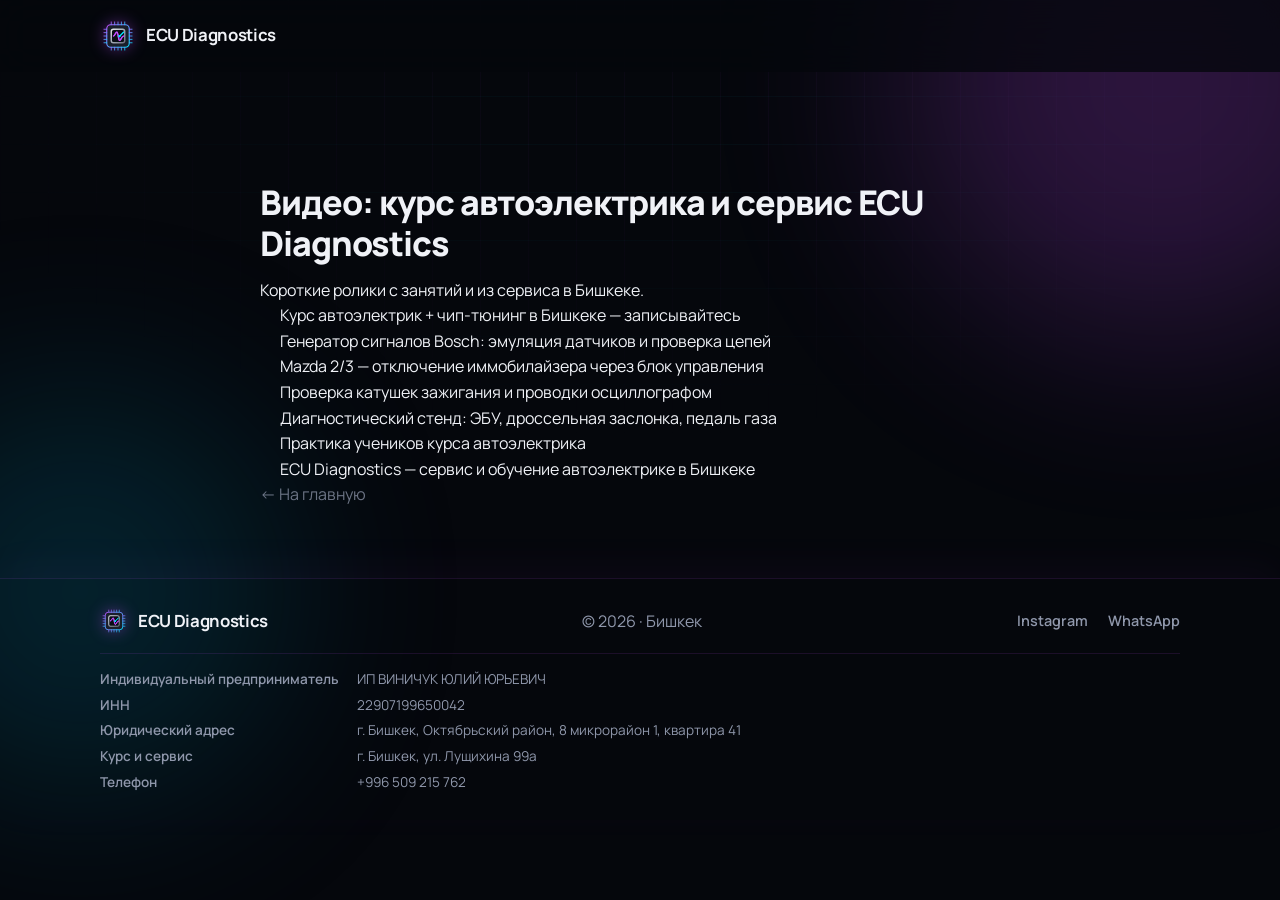
==== video/index.html @ fdb9a049 "Видео для Google: отдельная страница просмотра на каждый ролик (VideoObject), список /video/, видео-" ====
<!DOCTYPE html>
<html lang="ru">
<head>
  <meta charset="UTF-8" />
  <meta name="viewport" content="width=device-width, initial-scale=1.0" />
  <title>Видео — ECU Diagnostics</title>
  <meta name="description" content="Видео с курса автоэлектрика и из сервиса ECU Diagnostics в Бишкеке." />
  <link rel="canonical" href="https://ecu-diagnostics-kg.com/video/" />
  <link rel="icon" href="../assets/logo-mark.svg" type="image/svg+xml" />
  <link rel="preconnect" href="https://fonts.googleapis.com" />
  <link rel="preconnect" href="https://fonts.gstatic.com" crossorigin />
  <link href="https://fonts.googleapis.com/css2?family=Manrope:wght@400;500;600;700;800&display=swap" rel="stylesheet" />
  <link rel="stylesheet" href="../styles.css" />
  <style>
    .vp{max-width:760px;margin:0 auto;padding:110px 0 70px;line-height:1.6}
    .vp h1{font-size:clamp(24px,4.5vw,34px);line-height:1.2;margin:0 0 14px}
    .vp video{display:block;width:100%;max-width:420px;max-height:78vh;margin:0 auto 18px;border-radius:16px;background:#000}
    .vp .cta{display:inline-block;margin:14px 10px 0 0}
    .vp ul{padding-left:20px}
    .vp .muted{opacity:.75}
  </style>
  <script type="application/ld+json">{"@context": "https://schema.org", "@type": "CollectionPage", "name": "Видео ECU Diagnostics", "url": "https://ecu-diagnostics-kg.com/video/"}</script>
</head>
<body>
  <div class="bg-glow bg-glow--a" aria-hidden="true"></div>
  <div class="bg-glow bg-glow--b" aria-hidden="true"></div>
  <div class="bg-grid" aria-hidden="true"></div>

  <header class="header" id="header">
    <div class="wrap header__row">
      <a href="../index.html" class="brand">
        <img src="../assets/logo-mark.svg" alt="" class="brand__icon" width="36" height="36" />
        <span class="brand__name">ECU Diagnostics</span>
      </a>
    </div>
  </header>

  <main class="wrap">
    <article class="vp">
      <h1>Видео: курс автоэлектрика и сервис ECU Diagnostics</h1>
      <p>Короткие ролики с занятий и из сервиса в Бишкеке.</p>
      <ul>
        <li><a href="zapis-na-kurs-avtoelektrik.html">Курс автоэлектрик + чип-тюнинг в Бишкеке — записывайтесь</a></li>
        <li><a href="generator-signalov-bosch.html">Генератор сигналов Bosch: эмуляция датчиков и проверка цепей</a></li>
        <li><a href="mazda-immo-off.html">Mazda 2/3 — отключение иммобилайзера через блок управления</a></li>
        <li><a href="proverka-katushek-i-provodki.html">Проверка катушек зажигания и проводки осциллографом</a></li>
        <li><a href="diagnosticheskiy-stend.html">Диагностический стенд: ЭБУ, дроссельная заслонка, педаль газа</a></li>
        <li><a href="praktika-uchenikov.html">Практика учеников курса автоэлектрика</a></li>
        <li><a href="ecu-diagnostics-bishkek.html">ECU Diagnostics — сервис и обучение автоэлектрике в Бишкеке</a></li>
      </ul>
      <p class="muted"><a href="../index.html">← На главную</a></p>
    </article>
  </main>

  <footer class="footer">
    <div class="wrap footer__row">
      <a href="../index.html" class="brand brand--sm">
        <img src="../assets/logo-mark.svg" alt="" class="brand__icon" width="28" height="28" />
        <span class="brand__name">ECU Diagnostics</span>
      </a>
      <p class="muted">© 2026 · Бишкек</p>
      <div class="footer__links">
        <a href="https://www.instagram.com/ecu_diagnostics_julius/" target="_blank" rel="noopener">Instagram</a>
        <a href="https://wa.me/996551290796" target="_blank" rel="noopener">WhatsApp</a>
      </div>
    </div>
    <div class="wrap footer__req" aria-label="Реквизиты">
      <dl>
        <dt>Индивидуальный предприниматель</dt><dd>ИП ВИНИЧУК ЮЛИЙ ЮРЬЕВИЧ</dd>
        <dt>ИНН</dt><dd>22907199650042</dd>
        <dt>Юридический адрес</dt><dd>г. Бишкек, Октябрьский район, 8 микрорайон 1, квартира 41</dd>
        <dt>Курс и сервис</dt><dd>г. Бишкек, ул. Лущихина 99а</dd>
        <dt>Телефон</dt><dd><a href="tel:+996509215762">+996 509 215 762</a></dd>
      </dl>
    </div>
  </footer>
</body>
</html>
---- styles.css ----
/* ========== ECU Diagnostics — neon glow system ========== */
:root {
  --bg: #05070c;
  --bg-2: #0a0e16;
  --surface: rgba(14, 18, 28, 0.82);
  --surface-solid: #111622;
  --line: rgba(196, 77, 255, 0.12);
  --line-strong: rgba(0, 229, 255, 0.32);
  --text: #f0f2f7;
  --muted: #8f97ab;
  --purple: #c44dff;
  --cyan: #00e5ff;
  --grad: linear-gradient(135deg, #c44dff 0%, #7c3aed 48%, #00e5ff 100%);
  --text-grad: linear-gradient(90deg, #e879f9, #c44dff 45%, #00e5ff);
  --glow-purple: 0 0 28px rgba(196, 77, 255, 0.35), 0 0 60px rgba(196, 77, 255, 0.12);
  --glow-cyan: 0 0 24px rgba(0, 229, 255, 0.25), 0 0 48px rgba(0, 229, 255, 0.1);
  --glow-mix: 0 0 32px rgba(196, 77, 255, 0.28), 0 0 64px rgba(0, 229, 255, 0.12);
  --r: 16px;
  --wrap: 1080px;
  --header: 72px;
  --section: 96px;
  --gap: 20px;
  --font: "Manrope", system-ui, -apple-system, sans-serif;
  --shadow: 0 16px 48px rgba(0, 0, 0, 0.4);
}

*, *::before, *::after { box-sizing: border-box; margin: 0; padding: 0; }

html {
  scroll-behavior: smooth;
  scroll-padding-top: calc(var(--header) + 12px);
}

body {
  font-family: var(--font);
  background: var(--bg);
  color: var(--text);
  line-height: 1.55;
  min-height: 100vh;
  overflow-x: hidden;
  -webkit-font-smoothing: antialiased;
}

img { display: block; max-width: 100%; }
a { color: inherit; text-decoration: none; }
ul, ol { list-style: none; }

/* Ambient background glow */
.bg-grid {
  position: fixed;
  inset: 0;
  z-index: -2;
  pointer-events: none;
  background-image:
    linear-gradient(rgba(0, 229, 255, 0.03) 1px, transparent 1px),
    linear-gradient(90deg, rgba(196, 77, 255, 0.03) 1px, transparent 1px);
  background-size: 48px 48px;
  mask-image: radial-gradient(ellipse 80% 55% at 50% 10%, black 15%, transparent 72%);
}

.bg-glow {
  position: fixed;
  border-radius: 50%;
  filter: blur(100px);
  z-index: -1;
  pointer-events: none;
}

.bg-glow--a {
  width: 520px;
  height: 520px;
  top: -180px;
  right: -140px;
  background: var(--purple);
  opacity: 0.2; /* softer — no purple “panel” behind logo */
}

.bg-glow--b {
  width: 400px;
  height: 400px;
  bottom: 12%;
  left: -120px;
  background: #0088aa;
  opacity: 0.22;
}

.wrap {
  width: min(100% - 40px, var(--wrap));
  margin-inline: auto;
}

/* Header */
.header {
  position: sticky;
  top: 0;
  z-index: 50;
  height: var(--header);
  background: rgba(5, 7, 12, 0.78);
  backdrop-filter: blur(18px);
  border-bottom: 1px solid transparent;
  transition: border-color 0.25s, background 0.25s, box-shadow 0.25s;
}

.header.is-scrolled {
  border-bottom-color: var(--line);
  background: rgba(5, 7, 12, 0.92);
  box-shadow: 0 8px 32px rgba(0, 0, 0, 0.35), 0 0 40px rgba(196, 77, 255, 0.06);
}

.header__row {
  height: 100%;
  display: flex;
  align-items: center;
  justify-content: space-between;
  gap: 24px;
}

.header__actions {
  display: flex;
  align-items: center;
  gap: 12px;
}

.brand {
  display: flex;
  align-items: center;
  gap: 10px;
  min-width: 0;
}

.brand__icon {
  width: 36px;
  height: 36px;
  object-fit: contain;
  flex-shrink: 0;
  filter: drop-shadow(0 0 8px rgba(196, 77, 255, 0.4));
}

.brand--sm .brand__icon {
  width: 28px;
  height: 28px;
}

.brand__name {
  font-weight: 700;
  font-size: 1.05rem;
  letter-spacing: -0.02em;
  white-space: nowrap;
  color: var(--text);
}

.nav {
  display: flex;
  align-items: center;
  gap: 8px 28px;
}

.nav > a:not(.btn) {
  font-size: 0.95rem;
  font-weight: 500;
  color: var(--muted);
  transition: color 0.15s, text-shadow 0.15s;
}

.nav > a:not(.btn):hover {
  color: var(--text);
  text-shadow: 0 0 16px rgba(0, 229, 255, 0.35);
}

.burger {
  display: none;
  width: 40px;
  height: 40px;
  border: 1px solid var(--line);
  border-radius: 10px;
  background: transparent;
  cursor: pointer;
  flex-direction: column;
  align-items: center;
  justify-content: center;
  gap: 6px;
}

.burger span {
  display: block;
  width: 18px;
  height: 2px;
  background: var(--text);
  border-radius: 2px;
}

/* Type */
.kicker {
  font-size: 0.75rem;
  font-weight: 700;
  letter-spacing: 0.14em;
  text-transform: uppercase;
  color: var(--cyan);
  margin-bottom: 12px;
  text-shadow: 0 0 18px rgba(0, 229, 255, 0.55), 0 0 36px rgba(0, 229, 255, 0.2);
}

h1, h2, h3 {
  font-weight: 800;
  letter-spacing: -0.03em;
  line-height: 1.15;
}

h1 { font-size: clamp(2rem, 4.5vw, 3rem); margin-bottom: 16px; }
h2 { font-size: clamp(1.5rem, 3vw, 2rem); margin-bottom: 10px; }
h3 { font-size: 1.05rem; margin-bottom: 8px; font-weight: 700; letter-spacing: -0.02em; }

.lead {
  font-size: 1.125rem;
  color: var(--muted);
  max-width: 34rem;
  margin-bottom: 28px;
  line-height: 1.6;
}

.muted { color: var(--muted); }

/* Buttons */
.btn {
  display: inline-flex;
  align-items: center;
  justify-content: center;
  gap: 8px;
  height: 48px;
  padding: 0 22px;
  border-radius: 999px;
  font-weight: 700;
  font-size: 0.95rem;
  border: 1px solid transparent;
  transition: transform 0.15s, box-shadow 0.2s, background 0.15s, border-color 0.15s;
  white-space: nowrap;
}

.btn:hover { transform: translateY(-1px); }

.btn--sm {
  height: 40px;
  padding: 0 16px;
  font-size: 0.875rem;
}

.btn--primary {
  background: var(--grad);
  color: #0a0a12;
  box-shadow: 0 6px 24px rgba(196, 77, 255, 0.4), 0 0 40px rgba(0, 229, 255, 0.12);
}

.btn--primary:hover {
  box-shadow: 0 10px 32px rgba(196, 77, 255, 0.5), 0 0 48px rgba(0, 229, 255, 0.22);
}

.btn--ghost {
  background: transparent;
  border-color: rgba(0, 229, 255, 0.35);
  color: var(--text);
  box-shadow: 0 0 0 rgba(0, 229, 255, 0);
}

.btn--ghost:hover {
  border-color: var(--cyan);
  background: rgba(0, 229, 255, 0.06);
  box-shadow: var(--glow-cyan);
}

.btn--block { width: 100%; }

/* Language switch */
.lang-switch {
  display: inline-flex;
  align-items: center;
  gap: 6px;
  height: 36px;
  padding: 0 14px;
  border-radius: 999px;
  border: 1px solid rgba(0, 229, 255, 0.4);
  background: rgba(0, 229, 255, 0.07);
  color: var(--cyan);
  font-size: 0.8125rem;
  font-weight: 800;
  letter-spacing: 0.08em;
  white-space: nowrap;
  box-shadow: 0 0 14px rgba(0, 229, 255, 0.12);
  transition: border-color 0.15s, box-shadow 0.15s, background 0.15s, transform 0.15s;
}

.lang-switch:hover {
  border-color: var(--cyan);
  background: rgba(0, 229, 255, 0.14);
  box-shadow: var(--glow-cyan);
  transform: translateY(-1px);
}

/* Pills */
.pills {
  display: flex;
  flex-wrap: wrap;
  gap: 8px;
}

.pill {
  height: 34px;
  display: inline-flex;
  align-items: center;
  padding: 0 14px;
  border-radius: 999px;
  border: 1px solid rgba(196, 77, 255, 0.2);
  background: rgba(196, 77, 255, 0.06);
  color: var(--muted);
  font-size: 0.8125rem;
  font-weight: 600;
  box-shadow: 0 0 16px rgba(196, 77, 255, 0.08);
  transition: border-color 0.15s, box-shadow 0.15s, color 0.15s;
}

.pill:hover {
  border-color: rgba(0, 229, 255, 0.35);
  color: var(--text);
  box-shadow: 0 0 20px rgba(0, 229, 255, 0.15);
}

/* Hero */
.hero {
  padding: 48px 0 80px;
  border-bottom: 1px solid var(--line);
  position: relative;
}

.hero__grid {
  display: grid;
  grid-template-columns: 1.15fr 0.85fr;
  gap: 40px;
  align-items: center;
  min-height: 440px;
}

.hero__cta {
  display: flex;
  flex-wrap: wrap;
  gap: 12px;
  margin-bottom: 28px;
}

.hero__art {
  position: relative;
  display: grid;
  place-items: center;
  min-height: 440px;
}

.hero__glow {
  position: absolute;
  width: 75%;
  aspect-ratio: 1;
  border-radius: 50%;
  background: radial-gradient(
    circle,
    rgba(196, 77, 255, 0.32) 0%,
    rgba(0, 229, 255, 0.1) 45%,
    transparent 72%
  );
  filter: blur(28px);
  z-index: 0;
  pointer-events: none;
  animation: pulse-orb 6s ease-in-out infinite;
}

.hero__logo {
  position: relative;
  z-index: 1;
  width: min(380px, 92%);
  height: auto;
  object-fit: contain;
  /* pure SVG — sharp, no raster/mix-blend hacks */
  filter: drop-shadow(0 0 24px rgba(196, 77, 255, 0.3));
  animation: float 7s ease-in-out infinite;
}

@keyframes float {
  0%, 100% { transform: translateY(0); }
  50% { transform: translateY(-8px); }
}

@keyframes pulse-orb {
  0%, 100% { opacity: 0.65; transform: scale(1); }
  50% { opacity: 0.95; transform: scale(1.04); }
}

/* Sections */
.section {
  padding: var(--section) 0;
  position: relative;
}

.section--tint {
  background: linear-gradient(180deg, transparent, rgba(12, 16, 28, 0.9), transparent);
  border-block: 1px solid var(--line);
}

.section__head {
  max-width: 520px;
  margin: 0 auto 40px;
  text-align: center;
}

.section__desc {
  color: var(--muted);
  font-size: 1rem;
}

/* Cards with glow */
.grid-3 {
  display: grid;
  grid-template-columns: repeat(3, 1fr);
  gap: var(--gap);
}

.card {
  background: var(--surface);
  border: 1px solid var(--line);
  border-radius: var(--r);
  padding: 24px;
  min-height: 100%;
  display: flex;
  flex-direction: column;
  backdrop-filter: blur(12px);
  transition: border-color 0.2s, transform 0.2s, box-shadow 0.25s;
}

.card:hover {
  border-color: var(--line-strong);
  transform: translateY(-3px);
  box-shadow: var(--glow-mix), var(--shadow);
}

.card--link { cursor: pointer; }

.card__ico {
  width: 42px;
  height: 42px;
  border-radius: 11px;
  display: grid;
  place-items: center;
  margin-bottom: 16px;
  color: var(--cyan);
  background: rgba(0, 229, 255, 0.08);
  border: 1px solid rgba(0, 229, 255, 0.22);
  box-shadow: 0 0 18px rgba(0, 229, 255, 0.15);
  transition: box-shadow 0.2s, border-color 0.2s;
}

.card:hover .card__ico {
  border-color: rgba(196, 77, 255, 0.4);
  color: #e9d5ff;
  box-shadow: 0 0 22px rgba(196, 77, 255, 0.35);
}

.card__ico svg { width: 22px; height: 22px; }

.card p {
  color: var(--muted);
  font-size: 0.9375rem;
  flex: 1;
}

.card__label {
  display: block;
  font-size: 0.75rem;
  font-weight: 700;
  letter-spacing: 0.1em;
  text-transform: uppercase;
  color: var(--muted);
  margin-bottom: 8px;
}

.card strong {
  font-size: 1.05rem;
  font-weight: 700;
}

/* Course */
.course {
  display: grid;
  grid-template-columns: 1.45fr 0.7fr;
  gap: var(--gap);
  align-items: start;
}

.course__main,
.course__side {
  background: var(--surface);
  border: 1px solid var(--line);
  border-radius: var(--r);
  padding: 28px;
  backdrop-filter: blur(12px);
}

.course__main {
  border-color: rgba(196, 77, 255, 0.35);
  box-shadow: var(--glow-mix), var(--shadow);
  position: relative;
  overflow: hidden;
}

.course__main::before {
  content: "";
  position: absolute;
  top: 0;
  left: 0;
  right: 0;
  height: 2px;
  background: var(--grad);
  box-shadow: 0 0 16px rgba(196, 77, 255, 0.6), 0 0 32px rgba(0, 229, 255, 0.3);
}

.course__bar {
  display: flex;
  flex-wrap: wrap;
  gap: 8px;
  margin-bottom: 20px;
}

.course__bar span {
  height: 32px;
  display: inline-flex;
  align-items: center;
  padding: 0 12px;
  border-radius: 999px;
  border: 1px solid rgba(0, 229, 255, 0.2);
  font-size: 0.8125rem;
  font-weight: 600;
  color: var(--muted);
  background: rgba(0, 229, 255, 0.04);
  box-shadow: 0 0 12px rgba(0, 229, 255, 0.08);
}

.course__price {
  display: flex;
  flex-wrap: wrap;
  align-items: flex-end;
  justify-content: space-between;
  gap: 12px 20px;
  margin-bottom: 24px;
  padding: 18px 20px;
  border-radius: 14px;
  border: 1px solid rgba(196, 77, 255, 0.35);
  background: linear-gradient(135deg, rgba(196, 77, 255, 0.12), rgba(0, 229, 255, 0.06));
  box-shadow: 0 0 28px rgba(196, 77, 255, 0.15);
}

.course__price-label {
  display: block;
  font-size: 0.75rem;
  font-weight: 700;
  letter-spacing: 0.1em;
  text-transform: uppercase;
  color: var(--muted);
  margin-bottom: 4px;
}

.course__price-main strong {
  font-size: clamp(1.6rem, 3vw, 2rem);
  font-weight: 800;
  letter-spacing: -0.03em;
  background: var(--text-grad);
  -webkit-background-clip: text;
  background-clip: text;
  color: transparent;
  filter: drop-shadow(0 0 12px rgba(196, 77, 255, 0.35));
}

.course__price-alt {
  display: flex;
  flex-wrap: wrap;
  gap: 8px;
}

.course__price-alt span {
  height: 34px;
  display: inline-flex;
  align-items: center;
  padding: 0 12px;
  border-radius: 999px;
  border: 1px solid rgba(0, 229, 255, 0.25);
  background: rgba(0, 229, 255, 0.06);
  font-size: 0.875rem;
  font-weight: 700;
  color: var(--text);
  box-shadow: 0 0 14px rgba(0, 229, 255, 0.1);
}

.course__title {
  font-size: 1.15rem;
  margin-bottom: 16px;
}

.program {
  display: flex;
  flex-direction: column;
  counter-reset: p;
  margin-bottom: 24px;
}

.program > li {
  counter-increment: p;
  display: grid;
  grid-template-columns: 40px 1fr;
  column-gap: 12px;
  padding: 14px 0;
  border-bottom: 1px solid rgba(255, 255, 255, 0.05);
}

.program > li:last-child { border-bottom: 0; }

.program > li::before {
  content: counter(p, decimal-leading-zero);
  font-size: 0.8125rem;
  font-weight: 800;
  color: var(--cyan);
  padding-top: 2px;
  grid-row: 1 / span 2;
  text-shadow: 0 0 12px rgba(0, 229, 255, 0.55);
}

.program strong {
  grid-column: 2;
  font-size: 0.95rem;
  font-weight: 700;
  margin-bottom: 2px;
}

.program span {
  grid-column: 2;
  font-size: 0.875rem;
  color: var(--muted);
  line-height: 1.45;
}

.course__foot {
  display: flex;
  flex-wrap: wrap;
  align-items: center;
  justify-content: space-between;
  gap: 16px;
  padding-top: 20px;
  border-top: 1px solid var(--line);
}

.course__signup { display:flex; flex-direction:column; align-items:flex-end; gap:10px; text-align:right; }
.course__start-date { color:var(--muted); font-size:0.9rem; font-weight:800; line-height:1.35; letter-spacing:0.06em; }
.course__start-date span { display:inline-block; color:var(--text); font-size:clamp(1.35rem,2.4vw,1.8rem); letter-spacing:0; white-space:nowrap; }

.course__loc {
  display: flex;
  flex-direction: column;
  gap: 2px;
}

.course__loc strong { font-size: 1.05rem; }
.course__loc .muted { font-size: 0.8125rem; }

.course__side {
  position: sticky;
  top: calc(var(--header) + 16px);
  border-color: rgba(0, 229, 255, 0.2);
  box-shadow: 0 0 28px rgba(0, 229, 255, 0.08);
  transition: box-shadow 0.2s, border-color 0.2s;
}

.course__side:hover {
  border-color: rgba(0, 229, 255, 0.4);
  box-shadow: var(--glow-cyan);
}

.course__side .kicker { margin-bottom: 8px; }
.course__side > .muted { margin: 8px 0 16px; font-size: 0.9375rem; }

.ticks {
  display: flex;
  flex-direction: column;
  gap: 10px;
  margin-bottom: 20px;
}

.ticks li {
  position: relative;
  padding-left: 18px;
  font-size: 0.9rem;
  font-weight: 500;
}

.ticks li::before {
  content: "";
  position: absolute;
  left: 0;
  top: 0.55em;
  width: 7px;
  height: 7px;
  border-radius: 50%;
  background: var(--grad);
  box-shadow: 0 0 10px rgba(196, 77, 255, 0.7);
}

.price {
  font-size: 2rem;
  font-weight: 800;
  letter-spacing: -0.03em;
  background: var(--text-grad);
  -webkit-background-clip: text;
  background-clip: text;
  color: transparent;
  filter: drop-shadow(0 0 12px rgba(196, 77, 255, 0.35));
  margin-bottom: 16px;
}

/* Video */
.video-feature {
  display: grid;
  grid-template-columns: 0.9fr 1.1fr;
  gap: 32px;
  align-items: center;
  margin-bottom: var(--gap);
  padding: 24px;
  background: var(--surface);
  border: 1px solid rgba(196, 77, 255, 0.3);
  border-radius: var(--r);
  box-shadow: var(--glow-mix);
  backdrop-filter: blur(12px);
}

.video-feature video,
.video-card video {
  width: 100%;
  display: block;
  background: #000;
  border-radius: 12px;
  border: 1px solid var(--line);
}

/* вертикальные ролики: 9:16, cover совпадает с форматом — без обрезки */
.video-feature video {
  aspect-ratio: 9 / 16;
  object-fit: cover;
  max-height: 480px;
  margin-inline: auto;
}

.video-card video {
  aspect-ratio: 9 / 16;
  object-fit: cover;
}

.video-feature__meta h3 {
  font-size: 1.35rem;
  margin-bottom: 8px;
}

.video-feature__meta .muted { font-size: 1rem; line-height: 1.6; }

.video-grid {
  display: grid;
  grid-template-columns: repeat(3, 1fr);
  gap: var(--gap);
}

.video-card {
  background: var(--surface);
  border: 1px solid var(--line);
  border-radius: var(--r);
  padding: 12px;
  backdrop-filter: blur(12px);
  transition: border-color 0.2s, transform 0.2s, box-shadow 0.25s;
}

.video-card:hover {
  border-color: var(--line-strong);
  transform: translateY(-3px);
  box-shadow: var(--glow-mix), var(--shadow);
}

.video-card h3 {
  font-size: 0.95rem;
  margin: 12px 4px 4px;
}

.video-card .muted {
  font-size: 0.85rem;
  margin: 0 4px;
}

/* About */
.about {
  display: grid;
  grid-template-columns: 1.2fr 0.8fr;
  gap: 40px;
  align-items: center;
}

.about__text {
  font-size: 1.05rem;
  max-width: 36rem;
  margin: 12px 0 24px;
  line-height: 1.65;
}

.about__panel {
  background: var(--surface);
  border: 1px solid rgba(196, 77, 255, 0.25);
  border-radius: var(--r);
  padding: 36px 28px;
  display: flex;
  flex-direction: column;
  align-items: center;
  justify-content: center;
  gap: 18px;
  min-height: 180px;
  box-shadow: var(--glow-mix);
  backdrop-filter: blur(12px);
  text-align: center;
}

.about__mark {
  width: 72px;
  height: 72px;
  filter: drop-shadow(0 0 14px rgba(196, 77, 255, 0.4));
}

.about__quote {
  color: var(--text);
  font-size: 1.1rem;
  font-weight: 600;
  line-height: 1.45;
  max-width: 18rem;
  letter-spacing: -0.02em;
}

.contact__hint {
  font-size: 0.875rem;
  margin-top: 4px;
  display: block;
}

/* Contact */
.contact-grid { margin-bottom: 20px; }

.banner {
  display: flex;
  align-items: center;
  justify-content: space-between;
  gap: 20px;
  flex-wrap: wrap;
  padding: 28px;
  border-radius: var(--r);
  background: linear-gradient(135deg, rgba(196, 77, 255, 0.14), rgba(0, 229, 255, 0.07));
  border: 1px solid rgba(196, 77, 255, 0.3);
  box-shadow: var(--glow-mix);
}

.banner h3 { margin-bottom: 4px; font-size: 1.15rem; }

/* Footer */
.footer {
  padding: 28px 0;
  border-top: 1px solid var(--line);
  box-shadow: 0 -12px 40px rgba(196, 77, 255, 0.04);
}

.footer__row {
  display: flex;
  align-items: center;
  justify-content: space-between;
  gap: 16px;
  flex-wrap: wrap;
}

.footer__links {
  display: flex;
  gap: 20px;
}

.footer__links a {
  font-size: 0.9rem;
  font-weight: 600;
  color: var(--muted);
  transition: color 0.15s, text-shadow 0.15s;
}

/* Реквизиты ИП в подвале: подпись слева, значение справа; на телефоне — друг под другом */
.footer__req {
  margin-top: 18px;
  padding-top: 16px;
  border-top: 1px solid var(--line);
}
.footer__req dl {
  display: grid;
  grid-template-columns: max-content 1fr;
  gap: 6px 18px;
  margin: 0;
  font-size: 0.85rem;
  line-height: 1.45;
  color: var(--muted);
}
.footer__req dt { font-weight: 600; }
.footer__req dd { margin: 0; }
.footer__req a { color: inherit; }

.footer__links a:hover {
  color: var(--cyan);
  text-shadow: 0 0 14px rgba(0, 229, 255, 0.5);
}


.program__points {
  grid-column: 2;
  display: flex;
  flex-direction: column;
  gap: 4px;
  margin: 8px 0 0;
  list-style: none;
}
.program .program__points li {
  display: block;
  position: relative;
  padding: 0 0 0 16px;
  border: 0;
  font-size: 0.85rem;
  line-height: 1.45;
  color: var(--text);
  opacity: 0.88;
}
.program .program__points li::before {
  content: "";
  position: absolute;
  left: 2px;
  top: 0.6em;
  width: 6px;
  height: 6px;
  border-radius: 50%;
  background: var(--purple);
  text-shadow: none;
}

.pill--start { color: var(--text); border-color: var(--line-strong); background: rgba(0, 229, 255, 0.08); }

.course-more { margin-top: 40px; }
.course-more .kicker { margin-bottom: 14px; }
.course-more .card h3 { font-size: 1.05rem; margin-bottom: 14px; }
.course-more .ticks { margin-bottom: 0; }

.faq { margin-top: 40px; max-width: 760px; }
.faq__item { border-bottom: 1px solid var(--line); }
.faq__item summary {
  cursor: pointer;
  padding: 16px 28px 16px 0;
  font-weight: 700;
  font-size: 0.95rem;
  list-style: none;
  position: relative;
}
.faq__item summary::-webkit-details-marker { display: none; }
.faq__item summary::after {
  content: "+";
  position: absolute;
  right: 4px;
  top: 14px;
  color: var(--cyan);
  font-weight: 800;
}
.faq__item[open] summary::after { content: "−"; }
.faq__item p { padding: 0 0 16px; color: var(--muted); font-size: 0.9rem; line-height: 1.55; }
.faq .btn { margin-top: 24px; }

/* Responsive */
@media (max-width: 960px) {
  :root { --section: 72px; }

  .hero__grid,
  .about,
  .course {
    grid-template-columns: 1fr;
  }

  .hero {
    padding: 32px 0 56px;
  }

  .hero__grid {
    min-height: 0;
    gap: 28px;
  }

  .hero__art {
    order: -1;
    min-height: 260px;
  }

  .hero__logo { width: min(300px, 80%); }

  .grid-3 { grid-template-columns: 1fr 1fr; }
  .video-feature { grid-template-columns: 1fr; }
  .video-feature video { max-height: none; max-width: 360px; }
  .video-grid { grid-template-columns: 1fr 1fr; }
  .course__side { position: static; }
}

@media (max-width: 720px) {
  .wrap { width: min(100% - 28px, var(--wrap)); }
  :root { --section: 64px; --gap: 14px; }

  .burger { display: flex; }

  .nav {
    position: fixed;
    inset: var(--header) 0 auto 0;
    flex-direction: column;
    align-items: stretch;
    gap: 0;
    padding: 12px 16px 20px;
    background: rgba(5, 7, 12, 0.97);
    border-bottom: 1px solid var(--line);
    box-shadow: 0 16px 40px rgba(0, 0, 0, 0.5);
    transform: translateY(-110%);
    opacity: 0;
    pointer-events: none;
    transition: 0.25s ease;
  }

  .nav.is-open {
    transform: translateY(0);
    opacity: 1;
    pointer-events: auto;
  }

  .nav > a:not(.btn) {
    padding: 14px 4px;
    border-bottom: 1px solid var(--line);
  }

  .nav .btn {
    margin-top: 12px;
    width: 100%;
  }

  .header__actions .lang-switch {
    padding: 0 10px;
    height: 34px;
  }

  .grid-3,
  .contact-grid,
  .video-grid {
    grid-template-columns: 1fr;
  }

  .video-feature video { max-width: 100%; }

  .hero__cta .btn { width: 100%; }
  .banner { flex-direction: column; align-items: flex-start; }
  .banner .btn { width: 100%; }
  .footer__row { flex-direction: column; text-align: center; }
  .footer__req dl { grid-template-columns: 1fr; gap: 2px; text-align: center; }
  .footer__req dd { margin-bottom: 8px; }
  .brand { justify-content: center; }
}

@media (prefers-reduced-motion: reduce) {
  html { scroll-behavior: auto; }
  .hero__logo,
  .hero__glow { animation: none; }
  .btn:hover, .card:hover { transform: none; }
}
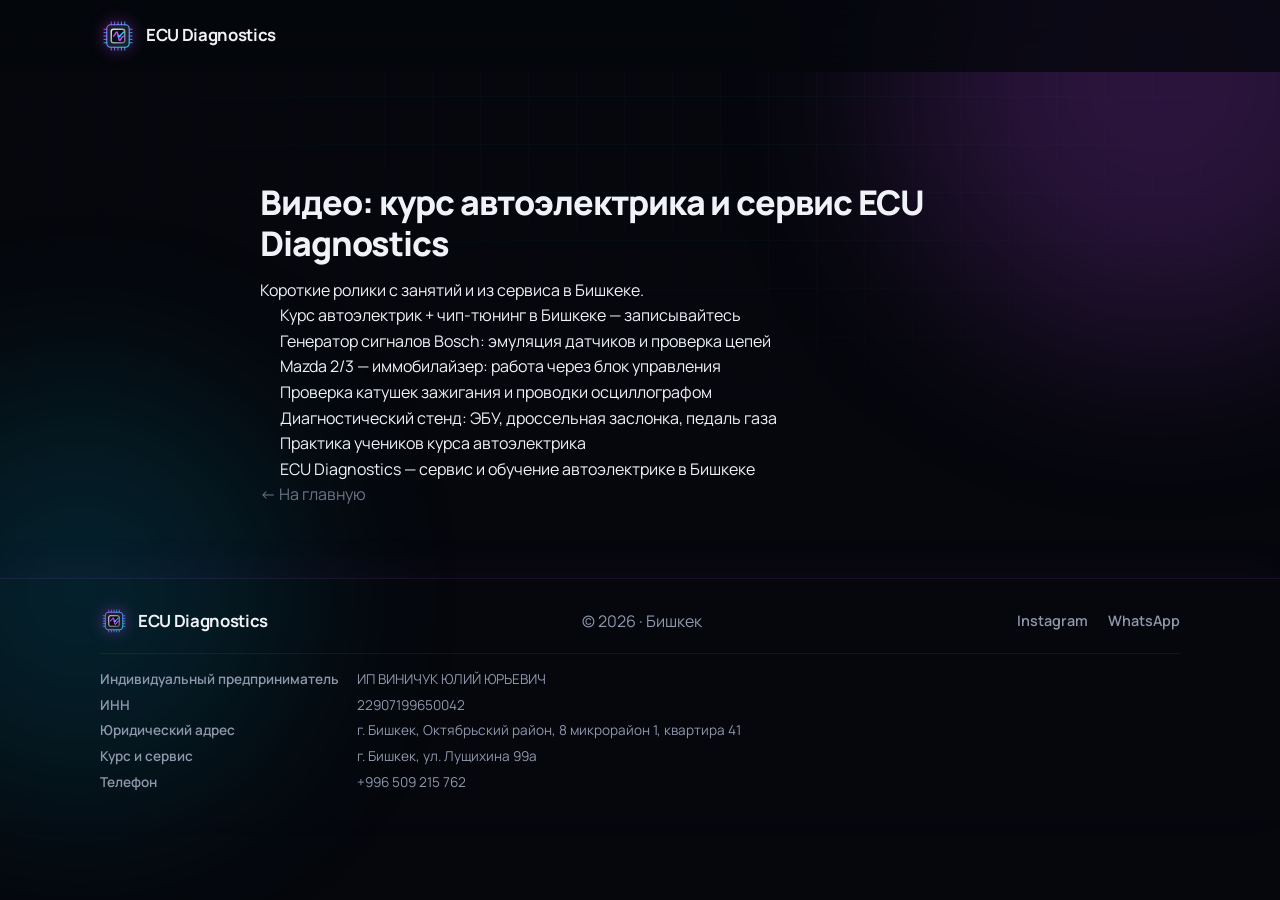
==== commit b4739606: "Нейтральные формулировки: иммобилайзер — диагностика, без «отключения» и «отключения ненужного» (RU," ====
--- a/video/index.html
+++ b/video/index.html
@@ -42,7 +42,7 @@
       <ul>
         <li><a href="zapis-na-kurs-avtoelektrik.html">Курс автоэлектрик + чип-тюнинг в Бишкеке — записывайтесь</a></li>
         <li><a href="generator-signalov-bosch.html">Генератор сигналов Bosch: эмуляция датчиков и проверка цепей</a></li>
-        <li><a href="mazda-immo-off.html">Mazda 2/3 — отключение иммобилайзера через блок управления</a></li>
+        <li><a href="mazda-immobilizer.html">Mazda 2/3 — иммобилайзер: работа через блок управления</a></li>
         <li><a href="proverka-katushek-i-provodki.html">Проверка катушек зажигания и проводки осциллографом</a></li>
         <li><a href="diagnosticheskiy-stend.html">Диагностический стенд: ЭБУ, дроссельная заслонка, педаль газа</a></li>
         <li><a href="praktika-uchenikov.html">Практика учеников курса автоэлектрика</a></li>
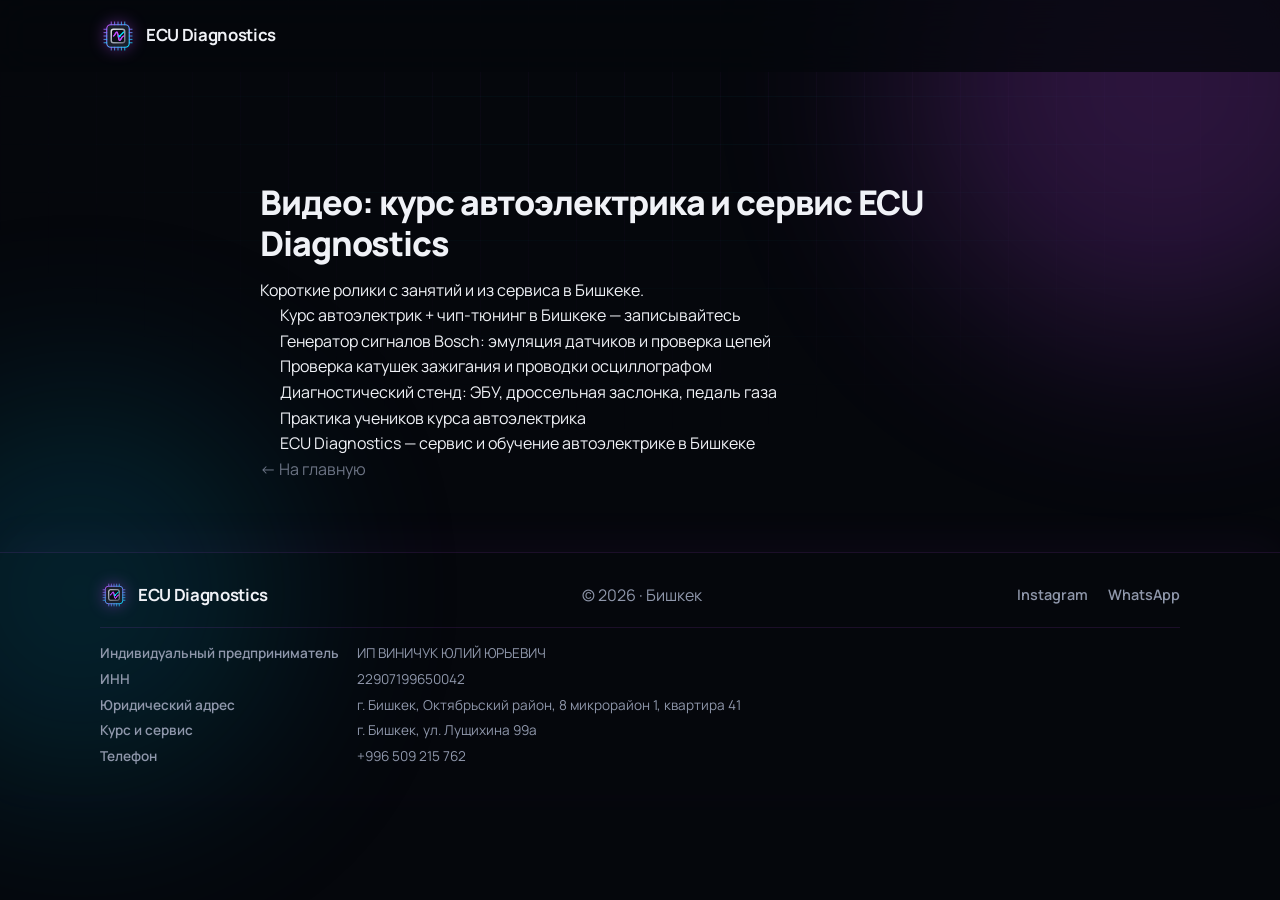
==== commit 6674b67c: "Убрано видео Mazda 2/3 (иммобилайзер): карточка RU/KY, страница, запись в /video/ и sitemap, файлы р" ====
--- a/video/index.html
+++ b/video/index.html
@@ -42,7 +42,6 @@
       <ul>
         <li><a href="zapis-na-kurs-avtoelektrik.html">Курс автоэлектрик + чип-тюнинг в Бишкеке — записывайтесь</a></li>
         <li><a href="generator-signalov-bosch.html">Генератор сигналов Bosch: эмуляция датчиков и проверка цепей</a></li>
-        <li><a href="mazda-immobilizer.html">Mazda 2/3 — иммобилайзер: работа через блок управления</a></li>
         <li><a href="proverka-katushek-i-provodki.html">Проверка катушек зажигания и проводки осциллографом</a></li>
         <li><a href="diagnosticheskiy-stend.html">Диагностический стенд: ЭБУ, дроссельная заслонка, педаль газа</a></li>
         <li><a href="praktika-uchenikov.html">Практика учеников курса автоэлектрика</a></li>
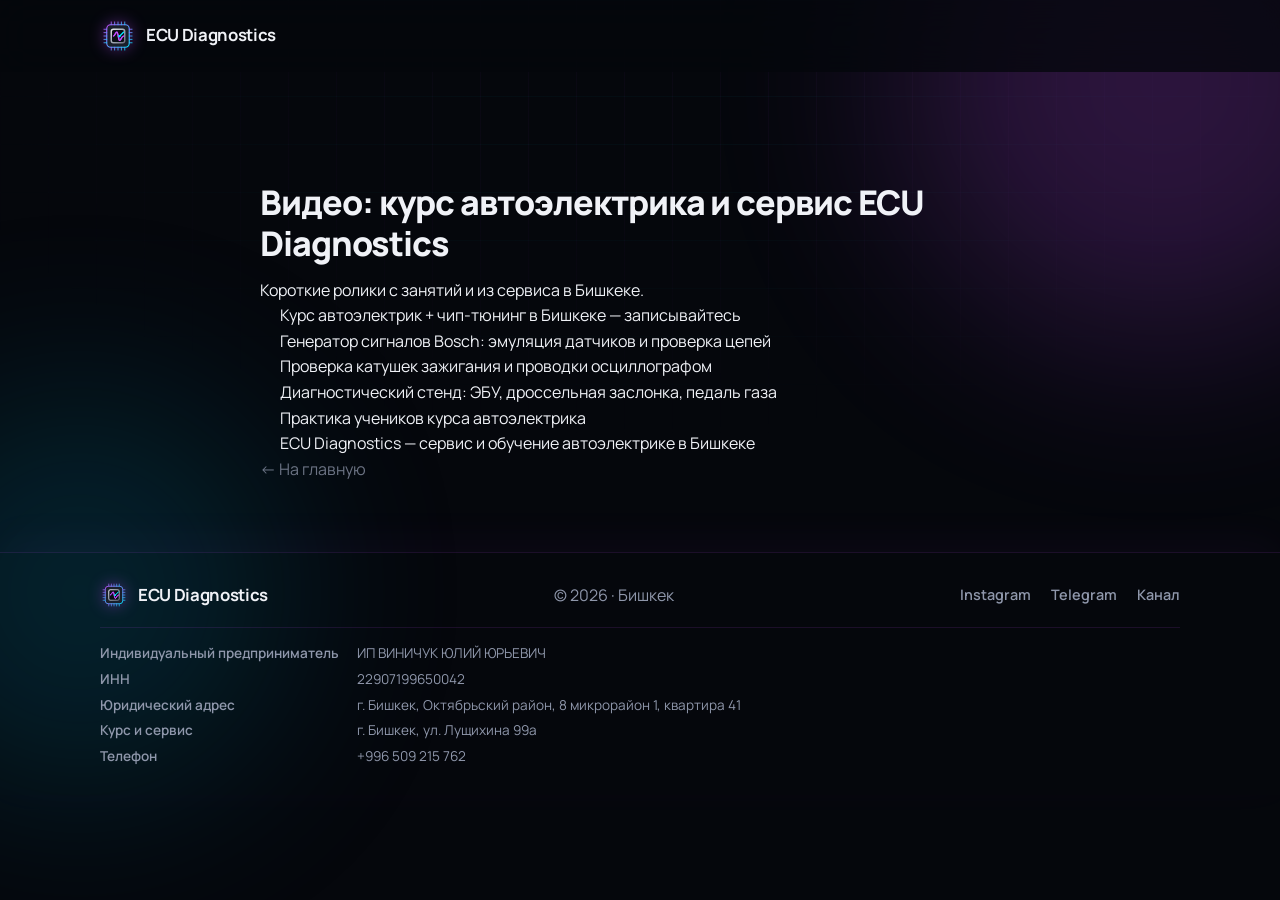
==== commit d9dfda51: "Контакты: Telegram вместо WhatsApp, канал и телефон; политика под Telegram Co-Authored-By: Claude Op" ====
--- a/video/index.html
+++ b/video/index.html
@@ -60,7 +60,8 @@
       <p class="muted">© 2026 · Бишкек</p>
       <div class="footer__links">
         <a href="https://www.instagram.com/ecu_diagnostics_julius/" target="_blank" rel="noopener">Instagram</a>
-        <a href="https://wa.me/996551290796" target="_blank" rel="noopener">WhatsApp</a>
+        <a href="https://t.me/Ecu_diagnostics" target="_blank" rel="noopener">Telegram</a>
+        <a href="https://t.me/ecu_diag_julius" target="_blank" rel="noopener">Канал</a>
       </div>
     </div>
     <div class="wrap footer__req" aria-label="Реквизиты">
--- a/styles.css
+++ b/styles.css
@@ -879,7 +879,9 @@
 
 .footer__links {
   display: flex;
-  gap: 20px;
+  flex-wrap: wrap;
+  justify-content: center;
+  gap: 10px 20px;
 }
 
 .footer__links a {
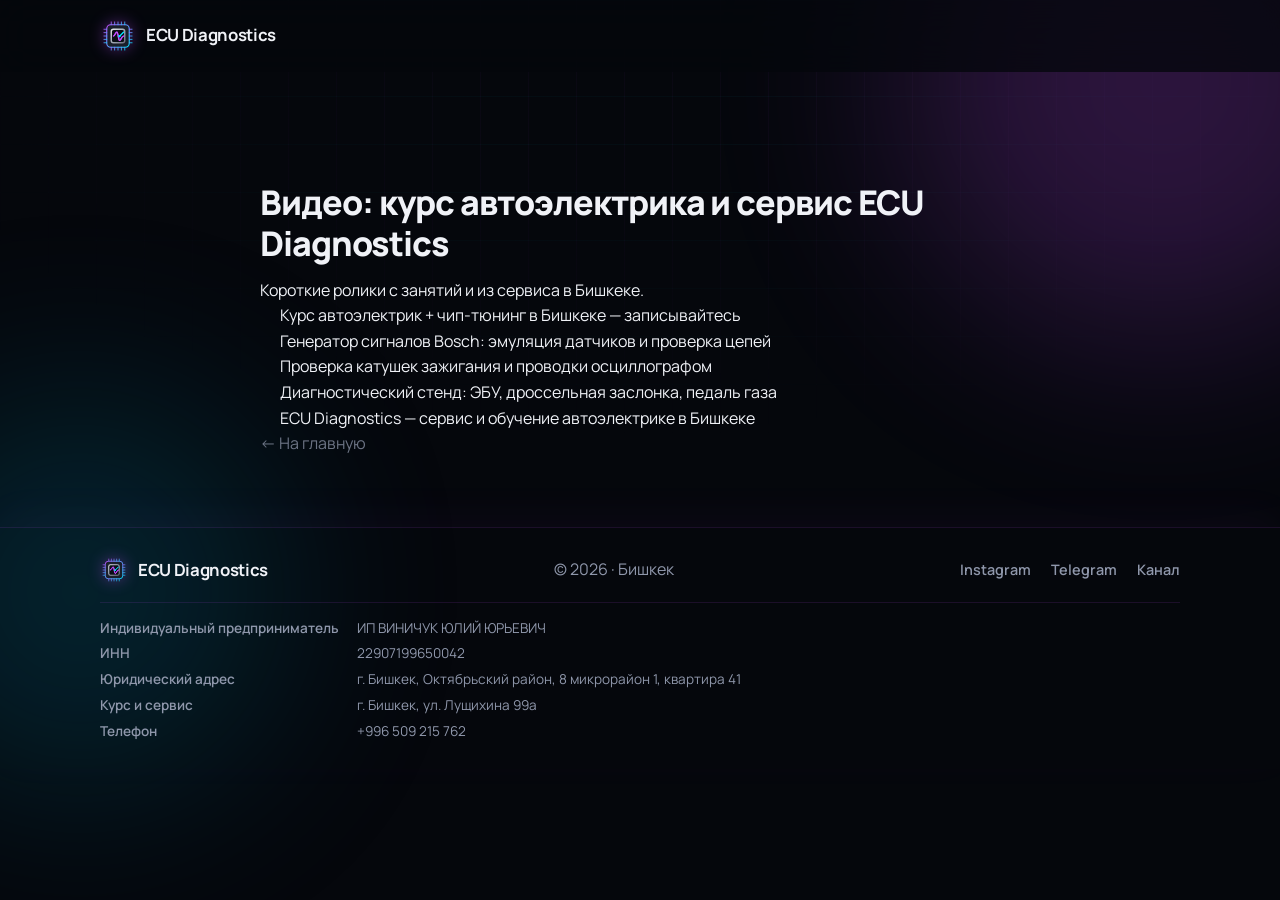
==== commit f212857e: "Убрано видео «Практика у учеников» Co-Authored-By: Claude Opus 5.5 <noreply@anthropic.com>" ====
--- a/video/index.html
+++ b/video/index.html
@@ -7,9 +7,7 @@
   <meta name="description" content="Видео с курса автоэлектрика и из сервиса ECU Diagnostics в Бишкеке." />
   <link rel="canonical" href="https://ecu-diagnostics-kg.com/video/" />
   <link rel="icon" href="../assets/logo-mark.svg" type="image/svg+xml" />
-  <link rel="preconnect" href="https://fonts.googleapis.com" />
-  <link rel="preconnect" href="https://fonts.gstatic.com" crossorigin />
-  <link href="https://fonts.googleapis.com/css2?family=Manrope:wght@400;500;600;700;800&display=swap" rel="stylesheet" />
+  <link rel="preload" href="../assets/fonts/manrope.woff2" as="font" type="font/woff2" crossorigin />
   <link rel="stylesheet" href="../styles.css" />
   <style>
     .vp{max-width:760px;margin:0 auto;padding:110px 0 70px;line-height:1.6}
@@ -44,7 +42,6 @@
         <li><a href="generator-signalov-bosch.html">Генератор сигналов Bosch: эмуляция датчиков и проверка цепей</a></li>
         <li><a href="proverka-katushek-i-provodki.html">Проверка катушек зажигания и проводки осциллографом</a></li>
         <li><a href="diagnosticheskiy-stend.html">Диагностический стенд: ЭБУ, дроссельная заслонка, педаль газа</a></li>
-        <li><a href="praktika-uchenikov.html">Практика учеников курса автоэлектрика</a></li>
         <li><a href="ecu-diagnostics-bishkek.html">ECU Diagnostics — сервис и обучение автоэлектрике в Бишкеке</a></li>
       </ul>
       <p class="muted"><a href="../index.html">← На главную</a></p>
--- a/styles.css
+++ b/styles.css
@@ -1,3 +1,11 @@
+@font-face {
+  font-family: "Manrope";
+  src: url("assets/fonts/manrope.woff2") format("woff2");
+  font-weight: 200 800;
+  font-style: normal;
+  font-display: swap;
+}
+
 /* ========== ECU Diagnostics — neon glow system ========== */
 :root {
   --bg: #05070c;
@@ -1075,3 +1083,75 @@
   .hero__glow { animation: none; }
   .btn:hover, .card:hover { transform: none; }
 }
+
+/* Форма заявки */
+.leadform { margin-bottom: 20px; gap: 14px; }
+.leadform h3 { margin: 0; }
+.leadform p { margin: 0; }
+.leadform__grid { display: grid; grid-template-columns: 1fr 1fr; gap: 14px; }
+.leadform label { display: flex; flex-direction: column; gap: 6px; font-size: 0.85rem; font-weight: 600; color: var(--muted); }
+.leadform input, .leadform select, .leadform textarea {
+  font: inherit; font-size: 1rem; font-weight: 500; color: var(--text);
+  background: var(--bg-2); border: 1px solid var(--line); border-radius: 10px; padding: 11px 12px;
+}
+.leadform textarea { resize: vertical; }
+.leadform input:focus, .leadform select:focus, .leadform textarea:focus { outline: none; border-color: var(--line-strong); box-shadow: var(--glow-cyan); }
+.leadform .leadform__consent { flex-direction: row; align-items: flex-start; gap: 10px; font-weight: 500; }
+.leadform__consent input { margin-top: 3px; accent-color: var(--purple); }
+.leadform__consent a { color: var(--cyan); }
+.leadform__hp { position: absolute; left: -9999px; width: 1px; height: 1px; overflow: hidden; }
+.leadform .btn { align-self: flex-start; }
+.leadform__status:empty { display: none; }
+@media (max-width: 640px) { .leadform__grid { grid-template-columns: 1fr; } .leadform .btn { align-self: stretch; } }
+
+/* Бегущая строка про смену языка */
+.ticker { display: block; overflow: hidden; background: #e11d2e; color: #fff; font-size: 0.85rem; font-weight: 700; line-height: 30px; height: 30px; white-space: nowrap; }
+.ticker:hover, .ticker:focus-visible { background: #c81726; }
+.ticker:hover .ticker__track, .ticker:focus-visible .ticker__track { animation-play-state: paused; }
+.ticker__track { display: inline-flex; gap: 28px; padding-left: 28px; animation: ticker 32s linear infinite; }
+.ticker__track span, .ticker__dup { display: inline-flex; gap: 28px; }
+@keyframes ticker { from { transform: translateX(0); } to { transform: translateX(-50%); } }
+@media (prefers-reduced-motion: reduce) { .ticker__track { animation: none; } .ticker__dup { display: none; } }
+.leadform[hidden] { display: none; }
+
+/* Кнопки под услугами */
+.svc-cta { display: flex; flex-wrap: wrap; gap: 12px; justify-content: center; margin-top: 32px; }
+
+/* Нижняя панель на телефоне: заявка, Telegram, звонок */
+.mbar { display: none; }
+@media (max-width: 760px) {
+  .mbar {
+    display: grid; grid-template-columns: 1.4fr 1fr 1fr; gap: 8px;
+    position: fixed; left: 0; right: 0; bottom: 0; z-index: 60;
+    padding: 8px 10px calc(8px + env(safe-area-inset-bottom));
+    background: rgba(5, 7, 12, 0.94); backdrop-filter: blur(14px);
+    border-top: 1px solid var(--line);
+  }
+  .mbar a {
+    display: flex; align-items: center; justify-content: center; min-height: 46px;
+    border-radius: 12px; font-weight: 700; font-size: 0.95rem; color: var(--text);
+    background: var(--surface-solid); border: 1px solid var(--line);
+  }
+  .mbar .mbar__main { background: var(--grad); color: #0a0612; border: 0; }
+  body:has(.mbar) { padding-bottom: calc(70px + env(safe-area-inset-bottom)); }
+}
+#lead { scroll-margin-top: calc(var(--header) + 16px); }
+
+/* Телефон: сначала заголовок и кнопка заявки, логотип ниже и меньше */
+@media (max-width: 760px) {
+  .hero { padding: 20px 0 40px; }
+  .hero__art { order: 2; min-height: 0; }
+  .hero__logo { width: min(170px, 50%); }
+  .hero__glow { display: none; }
+  .hero__cta .btn { flex: 1 1 100%; justify-content: center; }
+}
+
+/* Форма заявки на первом экране */
+.hero__form { width: 100%; max-width: 440px; justify-self: end; }
+.leadform--hero { margin: 0; box-shadow: var(--glow-mix); border-color: var(--line-strong); }
+.leadform--hero h3 { font-size: 1.35rem; }
+.leadform--hero .leadform__grid { grid-template-columns: 1fr; }
+.leadform--hero .btn { align-self: stretch; justify-content: center; }
+.leadform .opt { font-weight: 500; opacity: 0.7; }
+@media (max-width: 960px) { .hero__form { justify-self: stretch; max-width: none; } }
+@media (min-width: 961px) { .hero__cta .btn--primary[data-need] { display: none; } }
